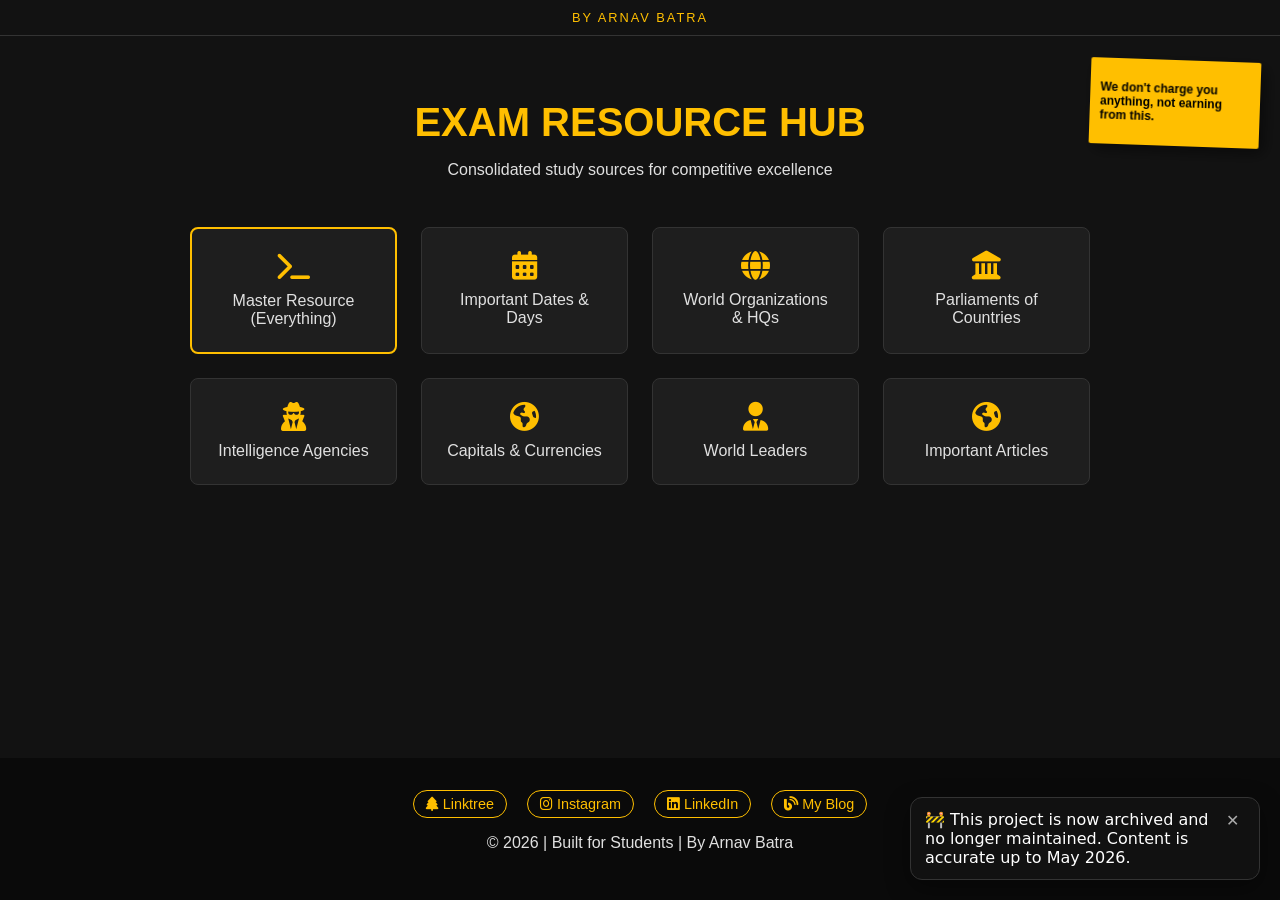
==== index.html @ bfaeb11e "Update index.html added homepage closure" ====
<!DOCTYPE html>
<html lang="en">
<head>
    <link rel="icon" type="image/x-icon" href="favicon.ico">
    <meta charset="UTF-8">
    <meta name="viewport" content="width=device-width, initial-scale=1.0">
    <title>Resource Terminal | Arnav Batra</title>
    <link rel="stylesheet" href="style.css">
    <link rel="stylesheet" href="https://cdnjs.cloudflare.com/ajax/libs/font-awesome/6.0.0/css/all.min.css">
</head>
<body>

    <div class="top-credit">By Arnav Batra</div>

    <div class="sticky-note">
        <p>We don't charge you anything, not earning from this.</p>
    </div>

    <header>
        <h1>EXAM RESOURCE HUB</h1>
        <p>Consolidated study sources for competitive excellence</p>
    </header>

    <div class="container">
        <a href="https://rattle-rowboat-a9a.notion.site/General-Aptitude-Pack-3402a85497058088a02cf4e236186d8a?pvs=74" target="_blank" class="card highlight">
            <i class="fas fa-terminal"></i>
            <span>Master Resource (Everything)</span>
        </a>

        <a href="dates.html" class="card">
            <i class="fas fa-calendar-alt"></i>
            <span>Important Dates & Days</span>
        </a>

        <a href="orgs.html" class="card">
            <i class="fas fa-globe"></i>
            <span>World Organizations & HQs</span>
        </a>

        <a href="parliaments.html" class="card">
            <i class="fas fa-landmark"></i>
            <span>Parliaments of Countries</span>
        </a>

        <a href="agencies.html" class="card">
            <i class="fas fa-user-secret"></i>
            <span>Intelligence Agencies</span>
        </a>

        <a href="capitals.html" class="card">
            <i class="fas fa-globe-americas"></i>
            <span>Capitals & Currencies</span>
        </a>

        <a href="leaders.html" class="card">
            <i class="fas fa-user-tie"></i>
            <span>World Leaders</span>
        </a>
         <a href="articles.html" class="card">
            <i class="fas fa-globe-americas"></i>
            <span>Important Articles</span>
        </a>
    </div>

   <footer>
        <div class="social-links">
            <a href="https://linktr.ee/arnavbatrain" target="_blank" rel="noopener noreferrer">
                <i class="fas fa-tree"></i> Linktree
            </a>
            <a href="https://www.instagram.com/arnavbatrain" target="_blank" rel="noopener noreferrer">
                <i class="fab fa-instagram"></i> Instagram
            </a>
            <a href="https://www.linkedin.com/in/arnavbatrain" target="_blank" rel="noopener noreferrer">
                <i class="fab fa-linkedin"></i> LinkedIn
            </a>
             <a href="https://sites.google.com/view/brieflyarnav/homepage" target="_blank" rel="noopener noreferrer">
               <i class="fas fa-blog"></i> My Blog
            </a>
        </div>
        <p>© 2026 | Built for Students | By Arnav Batra</p>
    </footer>
<div id="banner-container"></div>

<script>
fetch('/banner.html')
  .then(res => res.text())
  .then(data => {
    document.getElementById('banner-container').innerHTML = data;
  });
</script>
</body>
</html>
---- style.css ----
:root {
    --bg-color: #121212;
    --card-bg: #1e1e1e;
    --accent-yellow: #ffbf00; /* Deep Amber/Yellow */
    --text-main: #e0e0e0;
    --text-dim: #b0b0b0;
}

body {
    font-family: 'Inter', -apple-system, sans-serif;
    background-color: var(--bg-color);
    color: var(--text-main);
    margin: 0;
    display: flex;
    flex-direction: column;
    align-items: center;
    min-height: 100vh;
}

/* Top Credit */
.top-credit {
    width: 100%;
    text-align: center;
    padding: 10px 0;
    font-size: 0.8rem;
    letter-spacing: 2px;
    text-transform: uppercase;
    color: var(--accent-yellow);
    border-bottom: 1px solid #333;
}

/* Sticky Pad */
.sticky-note {
    position: fixed;
    top: 60px;
    right: 20px;
    background: var(--accent-yellow);
    color: #000;
    padding: 10px;
    width: 150px;
    font-size: 0.75rem;
    font-weight: bold;
    transform: rotate(2deg);
    box-shadow: 5px 5px 15px rgba(0,0,0,0.5);
    z-index: 100;
    border-radius: 2px;
}

header {
    text-align: center;
    padding: 4rem 1rem 2rem;
}

header h1 {
    font-size: 2.5rem;
    color: var(--accent-yellow);
    margin: 0;
}

/* Grid Layout */
.container {
    max-width: 900px;
    width: 90%;
    display: grid;
    grid-template-columns: repeat(auto-fit, minmax(200px, 1fr));
    gap: 1.5rem;
    margin-bottom: 50px;
}

.card {
    background: var(--card-bg);
    padding: 1.5rem;
    border-radius: 8px;
    text-align: center;
    text-decoration: none;
    color: var(--text-main);
    border: 1px solid #333;
    transition: 0.3s ease;
    display: flex;
    flex-direction: column;
    gap: 10px;
}

.card:hover {
    border-color: var(--accent-yellow);
    transform: translateY(-5px);
}

.card.highlight {
    border: 2px solid var(--accent-yellow);
}

.card i {
    font-size: 1.8rem;
    color: var(--accent-yellow);
}

/* Footer & Socials */
footer {
    margin-top: auto;
    width: 100%;
    padding: 2rem 0;
    background: #0a0a0a;
    text-align: center;
}

.social-links {
    display: flex;
    justify-content: center;
    gap: 20px;
    margin-bottom: 10px;
}

.social-links a {
    color: var(--accent-yellow);
    text-decoration: none;
    font-size: 0.9rem;
    border: 1px solid var(--accent-yellow);
    padding: 5px 12px;
    border-radius: 20px;
    transition: 0.3s;
}

.social-links a:hover {
    background: var(--accent-yellow);
    color: #000;
}

@media (max-width: 600px) {
    .sticky-note {
        position: static;
        width: 90%;
        margin: 10px auto;
        transform: none;
    }
}
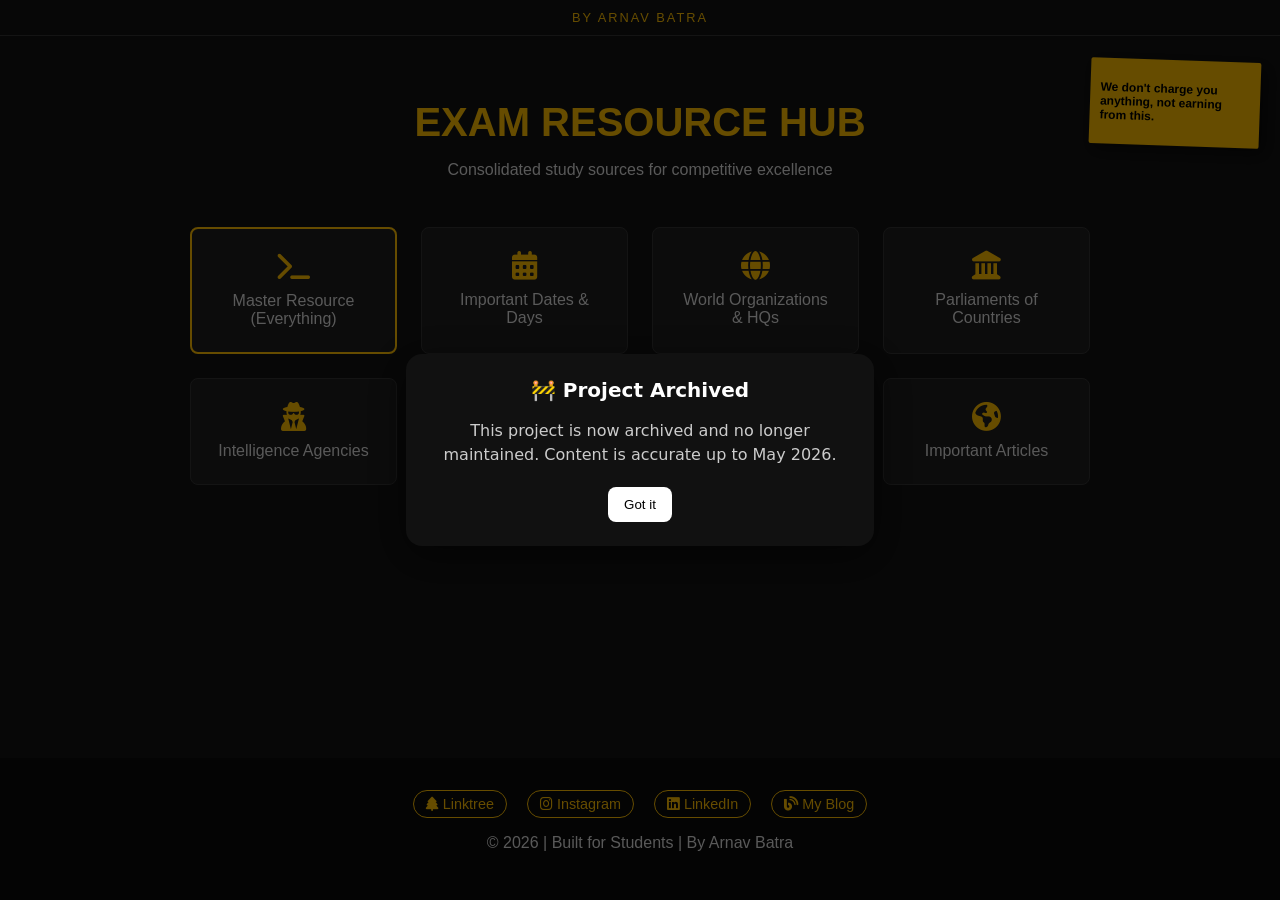
==== commit 302eaf6c: "Update index.html" ====
--- a/index.html
+++ b/index.html
@@ -82,11 +82,71 @@
 <div id="banner-container"></div>
 
 <script>
-fetch('/banner.html')
-  .then(res => res.text())
-  .then(data => {
-    document.getElementById('banner-container').innerHTML = data;
-  });
+if (localStorage.getItem("archiveBannerDismissed") !== "true") {
+
+  const overlay = document.createElement("div");
+  overlay.id = "archive-overlay";
+  overlay.style = `
+    position: fixed;
+    top: 0;
+    left: 0;
+    width: 100%;
+    height: 100%;
+    background: rgba(0,0,0,0.6);
+    display: flex;
+    justify-content: center;
+    align-items: center;
+    z-index: 9999;
+    font-family: system-ui, sans-serif;
+  `;
+
+  overlay.innerHTML = `
+    <div style="
+      background: #111;
+      color: #fff;
+      padding: 24px;
+      border-radius: 16px;
+      max-width: 420px;
+      width: 90%;
+      box-shadow: 0 10px 40px rgba(0,0,0,0.5);
+      text-align: center;
+      animation: fadeIn 0.25s ease;
+    ">
+      <h2 style="margin-top: 0; font-size: 20px;">🚧 Project Archived</h2>
+      
+      <p style="margin: 12px 0 20px; line-height: 1.5; color: #ccc;">
+        This project is now archived and no longer maintained.  
+        Content is accurate up to May 2026.
+      </p>
+
+      <button id="archive-close" style="
+        background: #fff;
+        color: #000;
+        border: none;
+        padding: 10px 16px;
+        border-radius: 8px;
+        cursor: pointer;
+        font-weight: 500;
+      ">
+        Got it
+      </button>
+    </div>
+
+    <style>
+      @keyframes fadeIn {
+        from { opacity: 0; transform: scale(0.95); }
+        to { opacity: 1; transform: scale(1); }
+      }
+    </style>
+  `;
+
+  document.body.appendChild(overlay);
+
+  document.getElementById("archive-close").onclick = () => {
+    overlay.remove();
+    localStorage.setItem("archiveBannerDismissed", "true");
+  };
+}
 </script>
 </body>
 </html>
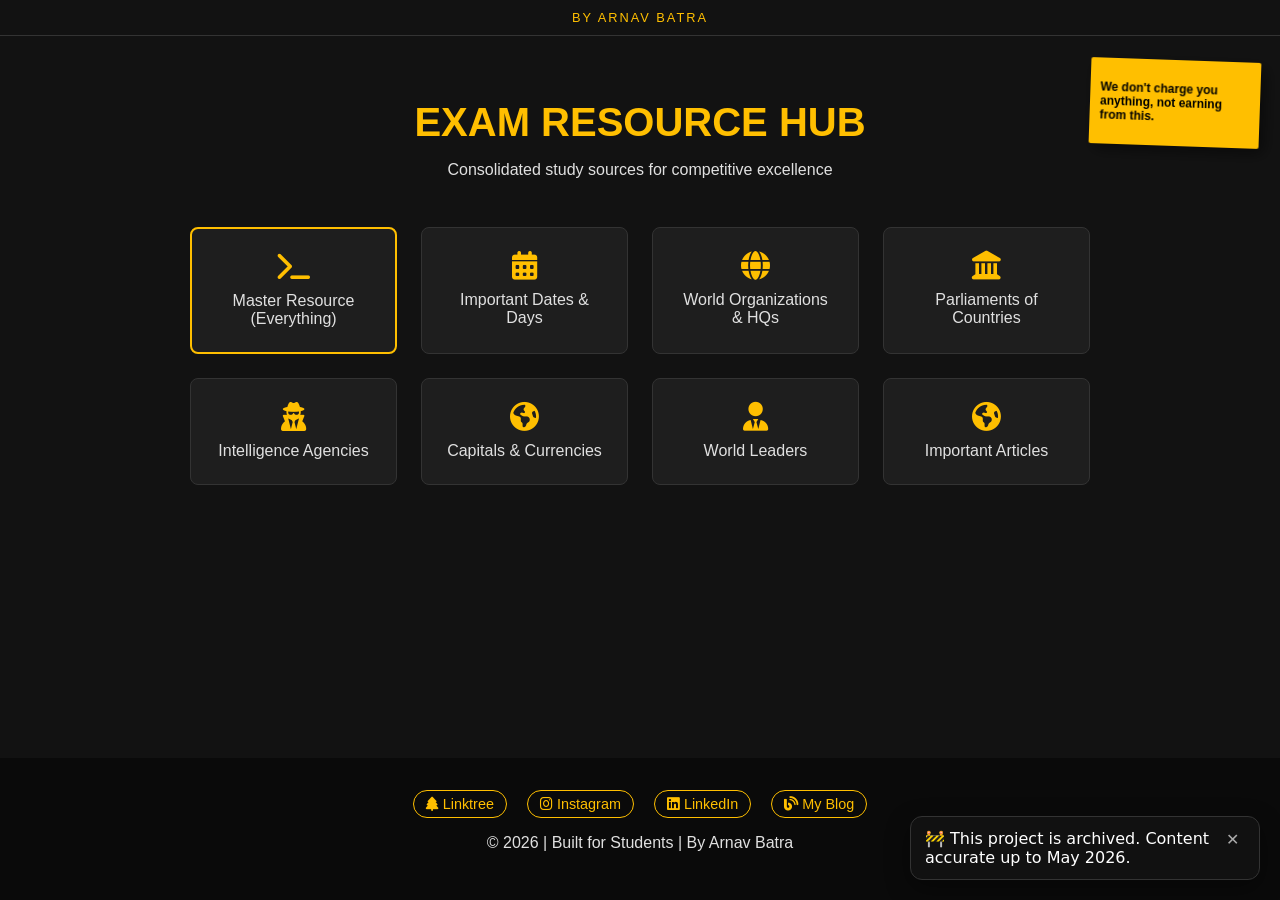
==== commit b833b453: "Update index.html" ====
--- a/index.html
+++ b/index.html
@@ -79,74 +79,28 @@
         </div>
         <p>© 2026 | Built for Students | By Arnav Batra</p>
     </footer>
-<div id="banner-container"></div>
-
 <script>
-if (localStorage.getItem("archiveBannerDismissed") !== "true") {
-
-  const overlay = document.createElement("div");
-  overlay.id = "archive-overlay";
-  overlay.style = `
-    position: fixed;
-    top: 0;
-    left: 0;
-    width: 100%;
-    height: 100%;
-    background: rgba(0,0,0,0.6);
-    display: flex;
-    justify-content: center;
-    align-items: center;
-    z-index: 9999;
-    font-family: system-ui, sans-serif;
-  `;
-
-  overlay.innerHTML = `
-    <div style="
-      background: #111;
-      color: #fff;
-      padding: 24px;
-      border-radius: 16px;
-      max-width: 420px;
-      width: 90%;
-      box-shadow: 0 10px 40px rgba(0,0,0,0.5);
-      text-align: center;
-      animation: fadeIn 0.25s ease;
-    ">
-      <h2 style="margin-top: 0; font-size: 20px;">🚧 Project Archived</h2>
-      
-      <p style="margin: 12px 0 20px; line-height: 1.5; color: #ccc;">
-        This project is now archived and no longer maintained.  
-        Content is accurate up to May 2026.
-      </p>
-
-      <button id="archive-close" style="
-        background: #fff;
-        color: #000;
-        border: none;
-        padding: 10px 16px;
-        border-radius: 8px;
-        cursor: pointer;
-        font-weight: 500;
-      ">
-        Got it
-      </button>
-    </div>
-
-    <style>
-      @keyframes fadeIn {
-        from { opacity: 0; transform: scale(0.95); }
-        to { opacity: 1; transform: scale(1); }
-      }
-    </style>
-  `;
-
-  document.body.appendChild(overlay);
-
-  document.getElementById("archive-close").onclick = () => {
-    overlay.remove();
-    localStorage.setItem("archiveBannerDismissed", "true");
-  };
-}
+  if (localStorage.getItem("archiveBannerDismissed") !== "true") {
+    const banner = document.createElement("div");
+    banner.id = "archive-banner";
+    banner.style.cssText = `
+      position: fixed; bottom: 20px; right: 20px; max-width: 320px;
+      background: #111; color: #fff; border: 1px solid #333;
+      border-radius: 12px; padding: 12px 14px;
+      box-shadow: 0 8px 25px rgba(0,0,0,0.4);
+      font-family: system-ui, sans-serif; z-index: 9999;
+      display: flex; gap: 10px; align-items: start;
+    `;
+    banner.innerHTML = `
+      <span style="flex:1;">🚧 This project is archived. Content accurate up to May 2026.</span>
+      <button id="archive-close" style="background:none;border:none;color:#aaa;font-size:16px;cursor:pointer;">✕</button>
+    `;
+    document.body.appendChild(banner);
+    document.getElementById("archive-close").onclick = () => {
+      banner.remove();
+      localStorage.setItem("archiveBannerDismissed", "true");
+    };
+  }
 </script>
 </body>
 </html>
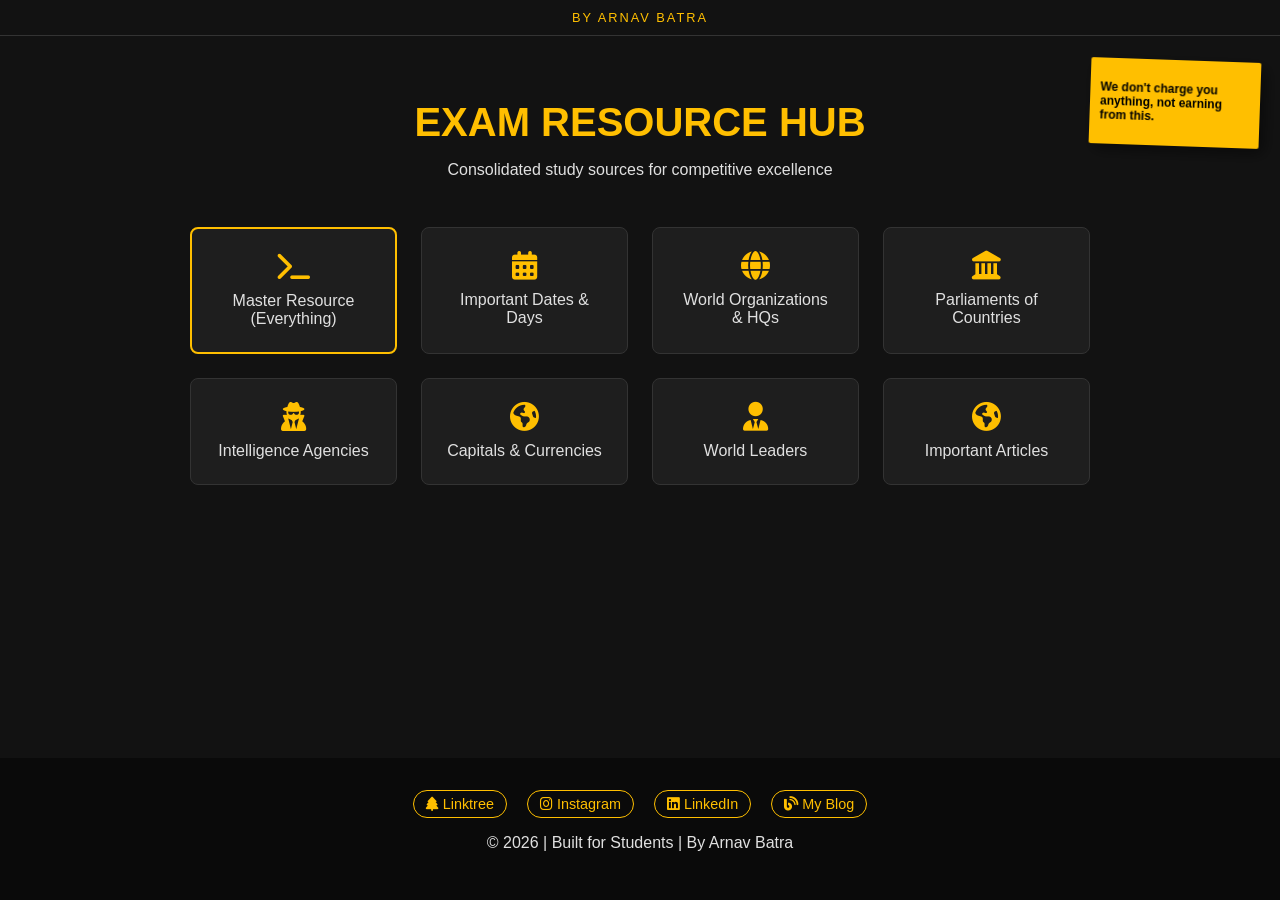
==== commit e0011fe8: "Update index.html" ====
--- a/index.html
+++ b/index.html
@@ -80,7 +80,7 @@
         <p>© 2026 | Built for Students | By Arnav Batra</p>
     </footer>
 <script>
-  if (localStorage.getItem("archiveBannerDismissed") !== "true") {
+
     const banner = document.createElement("div");
     banner.id = "archive-banner";
     banner.style.cssText = `
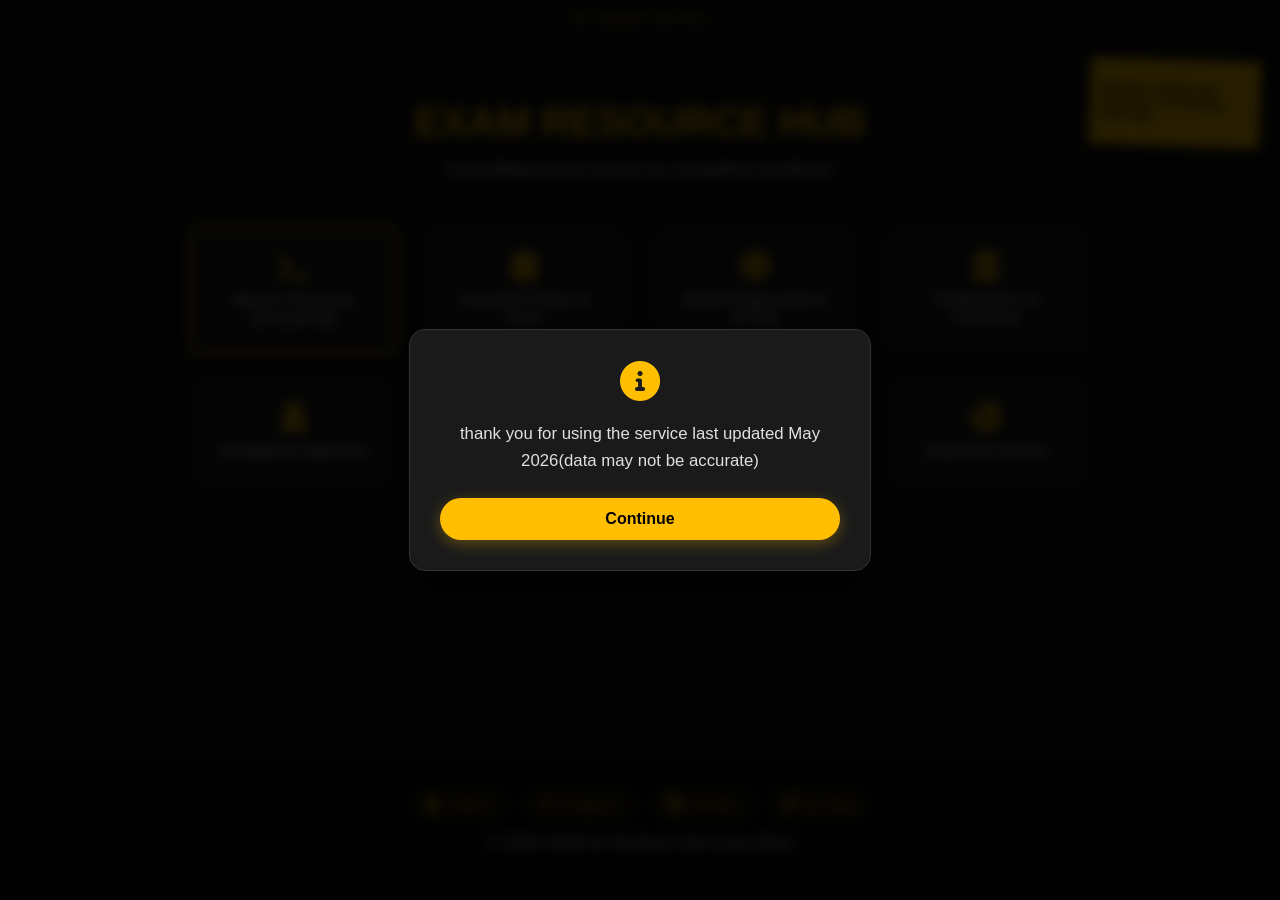
==== commit f374138a: "Update archive disclaimer popup with a continue button in all pages" ====
--- a/index.html
+++ b/index.html
@@ -80,24 +80,93 @@
         <p>© 2026 | Built for Students | By Arnav Batra</p>
     </footer>
 <script>
+  if (localStorage.getItem("archiveBannerDismissed") !== "true") {
+    // Add disclaimer pop-up styles
+    const style = document.createElement("style");
+    style.textContent = `
+      .archive-banner-overlay {
+        position: fixed;
+        top: 0; left: 0;
+        width: 100vw; height: 100vh;
+        background: rgba(0, 0, 0, 0.85);
+        backdrop-filter: blur(6px);
+        -webkit-backdrop-filter: blur(6px);
+        display: flex; justify-content: center; align-items: center;
+        z-index: 10000;
+        animation: fadeInOverlay 0.3s ease forwards;
+      }
+      .archive-banner-modal {
+        background: #1a1a1a;
+        border: 1px solid #333;
+        border-radius: 16px;
+        padding: 30px;
+        max-width: 400px;
+        width: 90%;
+        text-align: center;
+        box-shadow: 0 20px 40px rgba(0,0,0,0.6);
+        font-family: 'Inter', -apple-system, sans-serif;
+        color: #e0e0e0;
+        animation: scaleInModal 0.3s cubic-bezier(0.34, 1.56, 0.64, 1) forwards;
+      }
+      .archive-banner-icon {
+        font-size: 2.5rem;
+        color: #ffbf00;
+        margin-bottom: 16px;
+      }
+      .archive-banner-text {
+        font-size: 1.05rem;
+        line-height: 1.6;
+        margin: 0 0 24px;
+      }
+      .archive-banner-btn {
+        background: #ffbf00;
+        color: #000;
+        border: none;
+        padding: 12px 30px;
+        font-size: 1rem;
+        font-weight: 600;
+        border-radius: 25px;
+        cursor: pointer;
+        transition: transform 0.2s, background-color 0.2s;
+        width: 100%;
+        box-shadow: 0 4px 15px rgba(255, 191, 0, 0.3);
+      }
+      .archive-banner-btn:hover {
+        background: #e6ac00;
+        transform: translateY(-2px);
+      }
+      .archive-banner-btn:active {
+        transform: translateY(0);
+      }
+      @keyframes fadeInOverlay {
+        from { opacity: 0; }
+        to { opacity: 1; }
+      }
+      @keyframes scaleInModal {
+        from { transform: scale(0.95); opacity: 0; }
+        to { transform: scale(1); opacity: 1; }
+      }
+    `;
+    document.head.appendChild(style);
 
-    const banner = document.createElement("div");
-    banner.id = "archive-banner";
-    banner.style.cssText = `
-      position: fixed; bottom: 20px; right: 20px; max-width: 320px;
-      background: #111; color: #fff; border: 1px solid #333;
-      border-radius: 12px; padding: 12px 14px;
-      box-shadow: 0 8px 25px rgba(0,0,0,0.4);
-      font-family: system-ui, sans-serif; z-index: 9999;
-      display: flex; gap: 10px; align-items: start;
+    // Create modal element
+    const overlay = document.createElement("div");
+    overlay.className = "archive-banner-overlay";
+    overlay.innerHTML = `
+      <div class="archive-banner-modal">
+        <div class="archive-banner-icon">
+          <i class="fas fa-info-circle"></i>
+        </div>
+        <p class="archive-banner-text">
+          thank you for using the service last updated May 2026(data may not be accurate)
+        </p>
+        <button class="archive-banner-btn" id="archive-continue-btn">Continue</button>
+      </div>
     `;
-    banner.innerHTML = `
-      <span style="flex:1;">🚧 This project is archived. Content accurate up to May 2026.</span>
-      <button id="archive-close" style="background:none;border:none;color:#aaa;font-size:16px;cursor:pointer;">✕</button>
-    `;
-    document.body.appendChild(banner);
-    document.getElementById("archive-close").onclick = () => {
-      banner.remove();
+    document.body.appendChild(overlay);
+
+    document.getElementById("archive-continue-btn").onclick = () => {
+      overlay.remove();
       localStorage.setItem("archiveBannerDismissed", "true");
     };
   }
